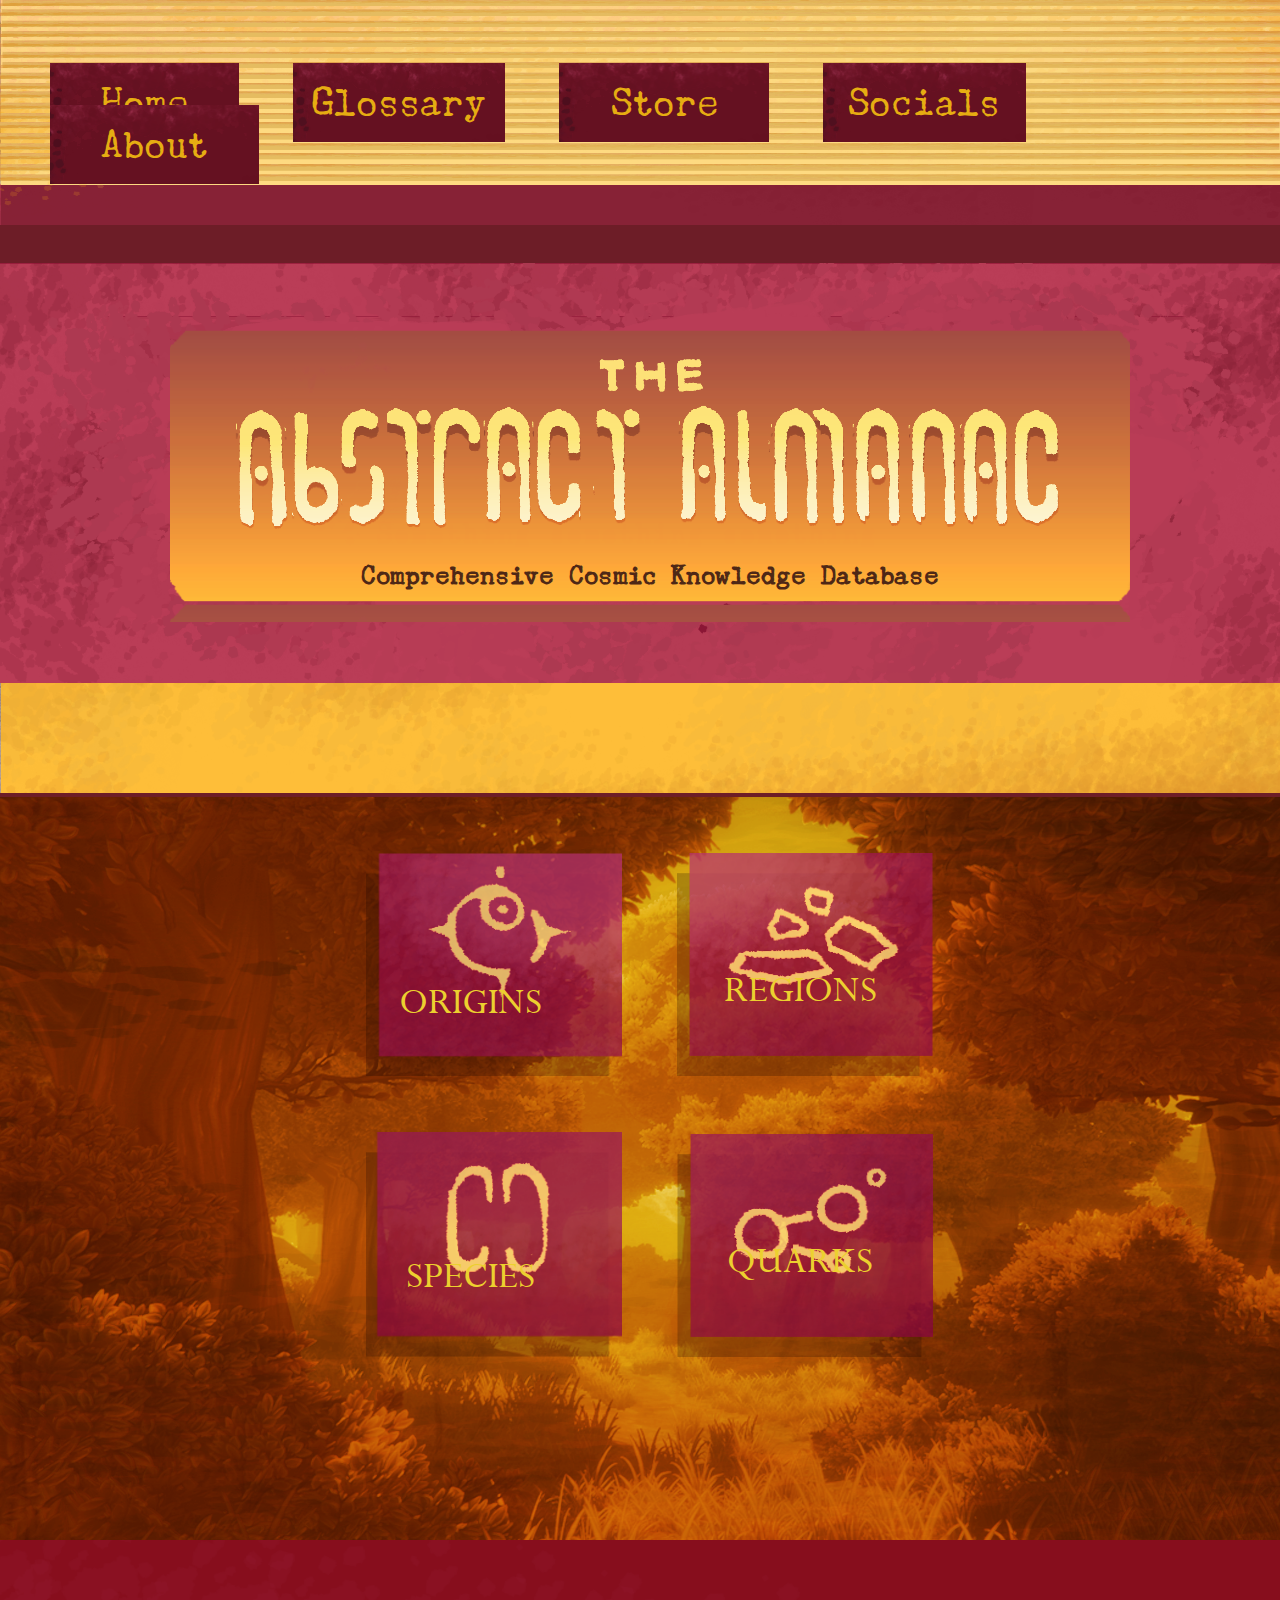
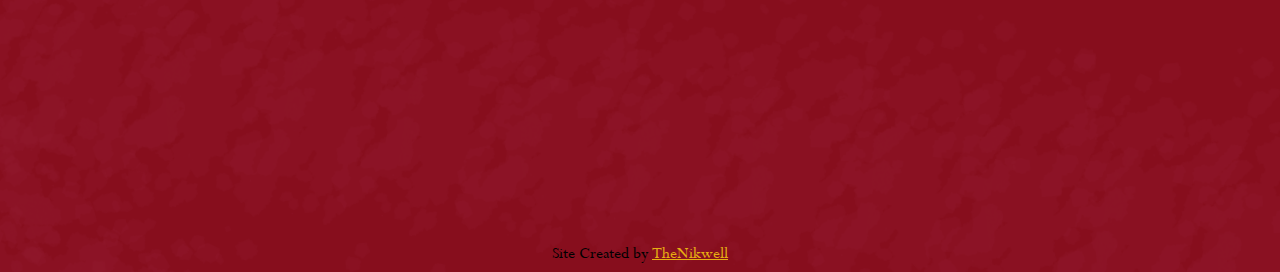
==== index.html @ 18620858 "first commit yeah" ====
<!DOCTYPE html>
<html lang="en">
<head>
	<meta name="keywords" content="Art, Encyclopedia, Codex, Information" />
	<meta charset="UTF-8" />
	<title>The Abstract Almanac</title>
	<link href="css/index.css" rel="stylesheet">
	<body>

	<nav>
	<!-- Bg image of pages here. -->


<img id="nbar" src="images/nav_bar.png" alt="Nav Bar">

	<p id="nav">
			<a class="navt" id="nt1" href="#" target="_self">Home</a> 
			<a class="navt" id="nt2" href="#" target="_blank">Glossary</a> 
			<a class="navt" id="nt3" href="#" target="_blank">Store</a> 
			<a class="navt" id="nt4" href="#" target="_blank">Socials</a> 
			<a class="navt" id="nt5" href="#" target="_blank">About</a>
	</p>

</nav>
<header>

	<section id="logo">
		<div>
			<img id="logo3" src="images/logo2.png" alt="Logo">
			<p id="l_st"> Comprehensive Cosmic Knowledge Database </p>
		</div>
	</section>

	<img id="m2" src="images/aa_divider.png" alt="Divider">
</header>
	<main>


<div id="forest">
	<a href="#"><img class="mainb" id="b1" src="images/aa_originsbutton.png" alt="Origins"></a> <a href="#"><img class="mainb" id="b2" src="images/aa_regionsbutton.png" alt="Regions"></a>
	<p>
		<a href="#"><img class="mainb" id="b3" src="images/aa_speciesbutton.png" alt="Species"></a> <a href="#"><img class="mainb" id="b4" src="images/aa_quarksbutton.png" alt="Quarks"></a>
	</p>
	<div>
		<p id="bt1">ORIGINS</p> <p id="bt2">REGIONS</p>
		<p id="bt3">SPECIES</p> <p id="bt4">QUARKS</p>


	</div>
</div>


	</main>

<footer>
	

<div id="nik">
	Site Created by <a href="https://thenikwell.newgrounds.com/" target="_blank">TheNikwell</a>
</div>

</footer>
</body>
</html>
---- css/index.css ----
@font-face{
    font-family:Perpetua;
    src: url(fonts/unicode-perpetua.ttf);
}
@font-face{
    font-family:UnderwoodChamp;
    src: url(fonts/uwch.ttf);
}

*{
margin: 0%;
padding: 0%;
}

body{
    background-color:rgb(109, 29, 39)
}



text{
    font-family: Perpetua, Georgia, Times, 'Times New Roman', serif;
}

a:link{
    color: rgb(230, 173, 18)
}

a:hover{
    color: rgb(245, 235, 149);
    filter: brightness(120%) saturate(125%) contrast(150%) hue-rotate(-25deg);
}

a:visited{
    color: rgb(230, 173, 18)
}

#nbar{
    width: 100%;
    height: 225px;
    position: relative;
    top: 20px;
    margin-top: -20px;
    margin-bottom: -30px;
}

.navt{
    color:rgb(236, 183, 9);
    font-family: UnderwoodChamp, Georgia, Times, 'Times New Roman', serif;
    text-decoration: none;
    font-weight: 500;
    font-size: 230%;
    background-image: url(../images/nav_button.png);
    padding: 19px;
    margin: 25px;
    position: relative;
    left: 350px;
    top: 203px;
    z-index: 999;
}

#nt1, #nt3, #nt5{
    padding-left: 4%;
    padding-right: 4%;
}

#nt4{
    padding-left: 2%;
    padding-right: 2%;
}

#nav{
    position: relative;
    left: -325px;
    bottom: 300px;
}

/* Navigation */
#n1, #n2, #n3, #n4, #n5{
    height: 16%;
    width: 16%;
    position: relative;
    top: 105px;
    left: 33px;
    z-index: 99;
    margin-left: 30px;
} 

/* Stuff pertaining to the Logo top section thingy:

Logo Background */
#logo{
    width: 100%;
    height: 420px;
    background-size: cover;
    background-image: url("../images/logo_bg.png");
    background-clip: border-box;
}

/* 
Logo Box w/ Shadow */
#logo div{
    width: 75%;
    height: 70%;
    background-size: contain;
    background-image: url("../images/logo1.png");
    background-clip: border-box;
    position: relative;
    left: 170px;
    top: 65px;

}
/* 
Logo Text */
#logo3{
    width: 100%;
    height: 100%;
    position: relative;
    left: 0px;
    bottom: 6px;
}

/* "Comprehensive" */
#l_st{
    color: rgb(78, 40, 22);
    font-family: UnderwoodChamp, Georgia, Times, 'Times New Roman', serif;
    text-align: center;
    font-weight: bold;
    font-size: 25px;
    position: relative;
    bottom: 65px;
}

/* Main buttons */
.mainb{
    position: relative;
    left: 340px;
    /* bottom: 600px; */
    padding: 2%;
    opacity: 80%;
    filter: contrast(110%) hue-rotate(-20deg);
    z-index: 99;
}

#forest{
    background-size: cover;
    background-image: url(../images/aa_forest.png);
    background-clip: border-box;
    width: 100%;
    height: auto;
    padding-top: 30px;

}

/* Main buttons */
#b1, #b2, #b3, #b4{
    height: 20%;
    width: 20%;
}

#m2, #m3{
    height: 100%;
    width: 100%;
}

#bt1, #bt2, #bt3, #bt4{
    color:rgb(236, 208, 47);
    font-family: Perpetua, Georgia, Times, 'Times New Roman', serif;
    position: relative;
    text-align: center;
    bottom: 333px;
    font-size: 40px;
    z-index: 999;
}

    #bt1{
        right: 170px;
        bottom: 400px;
    }
    #bt2{
        left: 160px;
        bottom: 450px;
    }
    #bt3{
        right: 170px;
        bottom: 202px;
    }
    #bt4{
        left: 160px;
        bottom: 255px;
    }


footer{
    background-image: url(../images/footer1.png);
    text-decoration: rgb(228, 148, 28);
    width: 100%;
    padding-top: 300px;
    text-align: center;
    line-height: 200%;
}


h2, h1, p{
    color:rgb(250, 212, 0);
    font-family: Perpetua, Georgia, Times, 'Times New Roman', serif;
    margin: 0%;

}

input{
    background-color: rgb(80, 10, 25);
    color: rgb(240, 180, 28);
    border-color: rgb(235, 21, 64);
    text-decoration: rgb(240, 180, 28);
    font-family: Perpetua, Georgia, Times, 'Times New Roman', serif;
    font-size: 90%;
    padding: 3px;
    padding-left: 10px;
    padding-right: 10px;
    margin: 5px;
}

#nik{
    font-family: Perpetua, Georgia, Times, 'Times New Roman', serif;
    font-size: 110%;
}
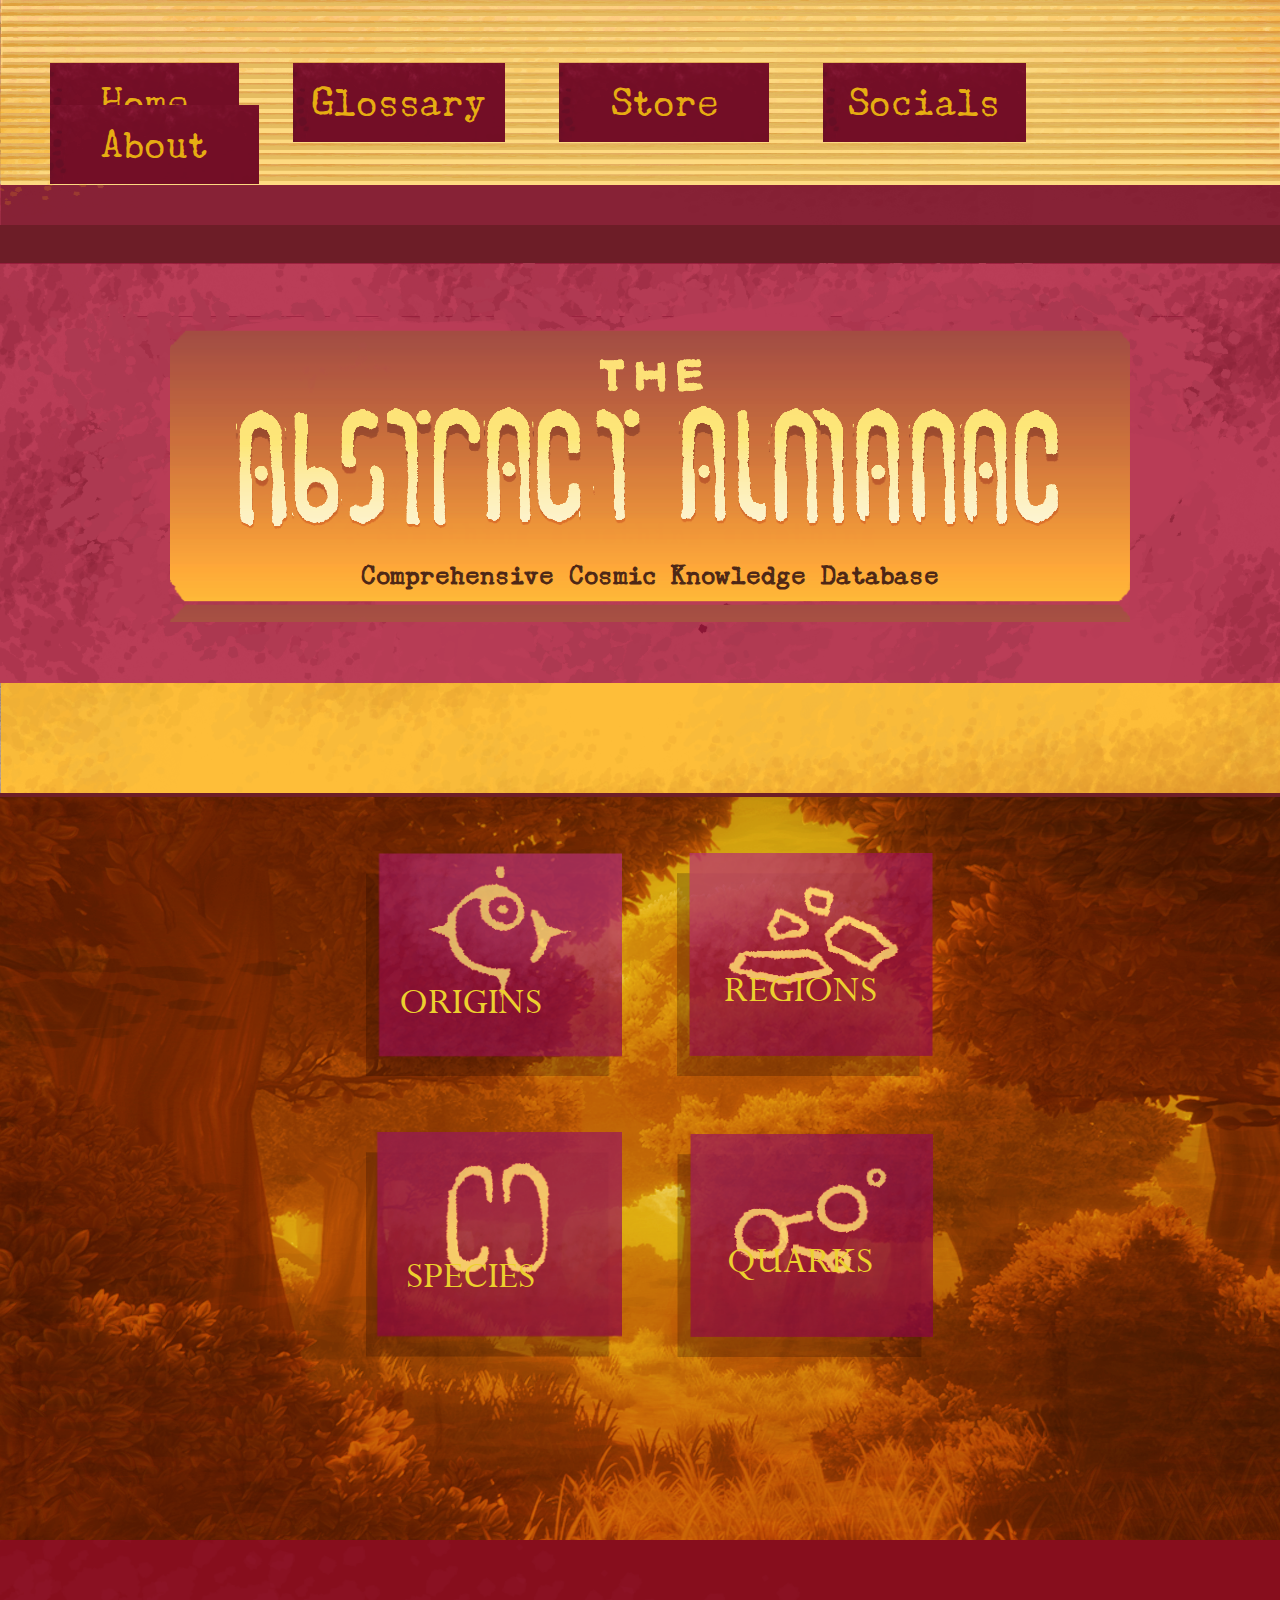
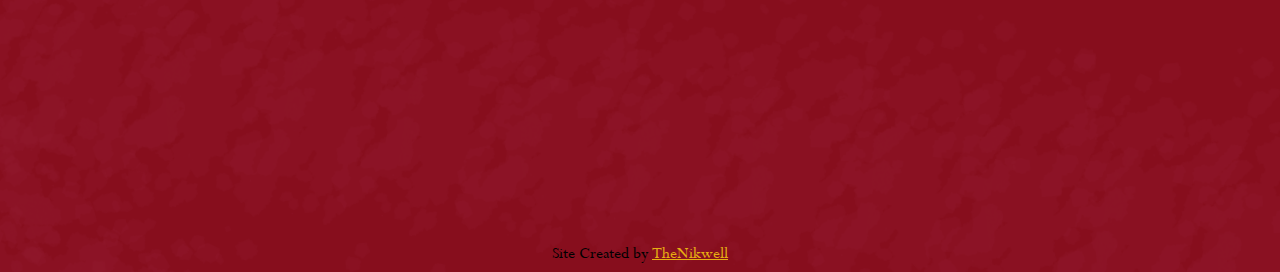
==== commit 3a40d8d7: "added things help me" ====
--- a/index.html
+++ b/index.html
@@ -18,7 +18,7 @@
 			<a class="navt" id="nt2" href="#" target="_blank">Glossary</a> 
 			<a class="navt" id="nt3" href="#" target="_blank">Store</a> 
 			<a class="navt" id="nt4" href="#" target="_blank">Socials</a> 
-			<a class="navt" id="nt5" href="#" target="_blank">About</a>
+			<a class="navt" id="nt5" href="about.html" target="_blank">About</a>
 	</p>
 
 </nav>
@@ -37,9 +37,9 @@
 
 
 <div id="forest">
-	<a href="#"><img class="mainb" id="b1" src="images/aa_originsbutton.png" alt="Origins"></a> <a href="#"><img class="mainb" id="b2" src="images/aa_regionsbutton.png" alt="Regions"></a>
+	<a href="origins.html"><img class="mainb" id="b1" src="images/aa_originsbutton.png" alt="Origins"></a> <a href="#"><img class="mainb" id="b2" src="images/aa_regionsbutton.png" alt="Regions"></a>
 	<p>
-		<a href="#"><img class="mainb" id="b3" src="images/aa_speciesbutton.png" alt="Species"></a> <a href="#"><img class="mainb" id="b4" src="images/aa_quarksbutton.png" alt="Quarks"></a>
+		<a href="#"><img class="mainb" id="b3" src="images/aa_speciesbutton.png" alt="Species"></a> <a href="quarks.html"><img class="mainb" id="b4" src="images/aa_quarksbutton.png" alt="Quarks"></a>
 	</p>
 	<div>
 		<p id="bt1">ORIGINS</p> <p id="bt2">REGIONS</p>
